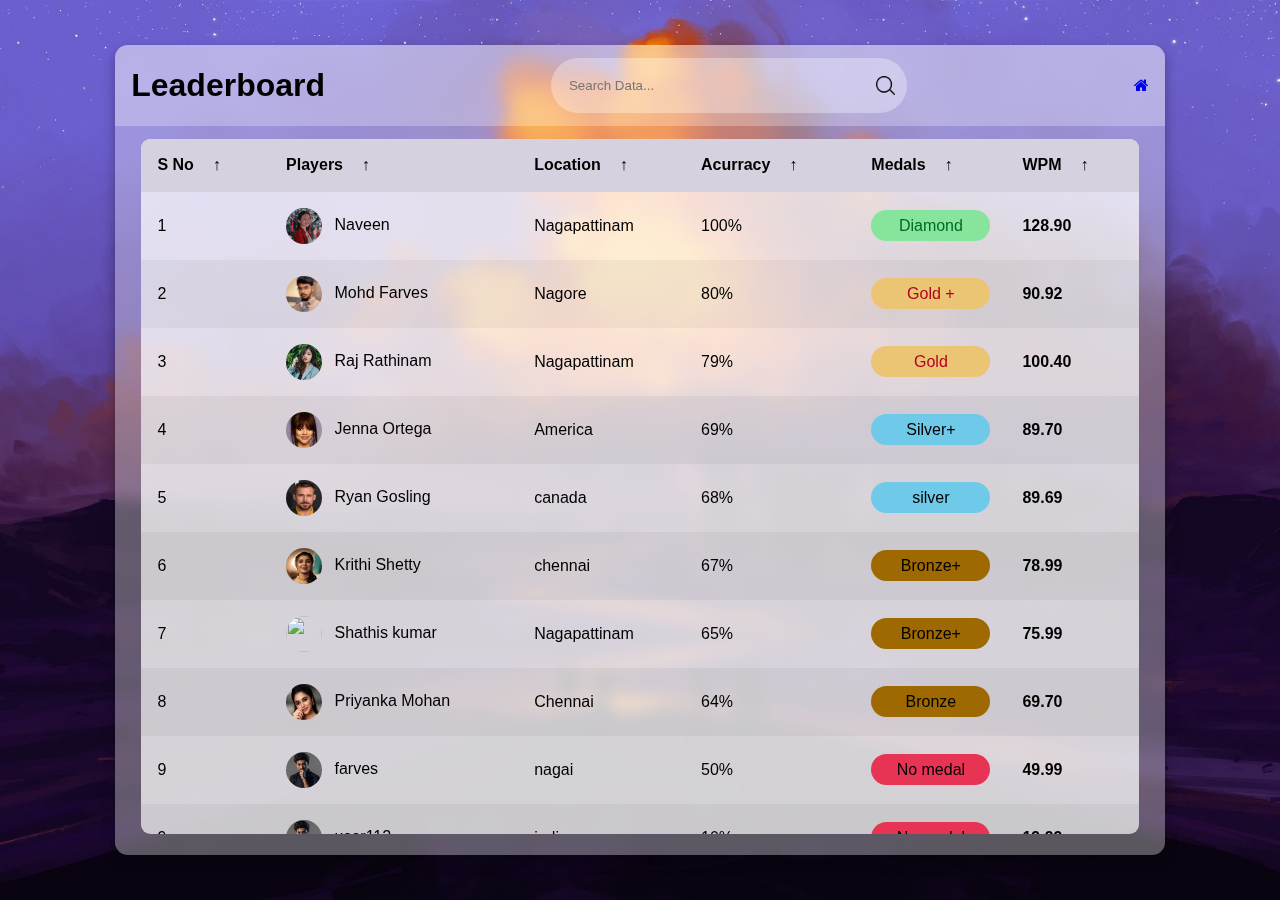
==== lead.html @ 06aaf7b4 "Add files via upload" ====
<!DOCTYPE html>
<html lang="en">

<head>
    <meta charset="UTF-8">
    <meta name="viewport" content="width=device-width, initial-scale=1.0">
    <meta http-equiv="X-UA-Compatible" content="ie=edge">
    <title>Leaderboard</title>
    <link rel="stylesheet" href="https://cdnjs.cloudflare.com/ajax/libs/font-awesome/4.7.0/css/font-awesome.min.css">
    <link rel="stylesheet" type="text/css" href="lead.css">
</head>

<body>
    <main class="table" id="customers_table">
        <section class="table__header">
            <h1>Leaderboard</h1>
            <div class="input-group">
                <input type="search" placeholder="Search Data...">
                <img src="images/search.png" alt="">
            </div>
            <div class="export__file">
                <a href="index.html"><i class="fa fa-home" aria-hidden="true"></i></a>
            </div>
        </section>
        <section class="table__body">
            <table>
                <thead>
                    <tr>
                        <th> S no <span class="icon-arrow">&UpArrow;</span></th>
                        <th> Players <span class="icon-arrow">&UpArrow;</span></th>
                        <th> Location <span class="icon-arrow">&UpArrow;</span></th>
                        <th> Acurracy <span class="icon-arrow">&UpArrow;</span></th>
                        <th> Medals <span class="icon-arrow">&UpArrow;</span></th>
                        <th> WPM <span class="icon-arrow">&UpArrow;</span></th>
                    </tr>
                </thead>
                <tbody>
                    <tr>
                        <td> 1 </td>
                        <td> <img src="images/Zinzu Chan Lee.jpg" alt=""> Naveen</td>
                        <td> Nagapattinam </td>
                        <td> 100% </td>
                        <td>
                            <p class="status diamond">Diamond</p>
                        </td>
                        <td> <strong> 128.90 </strong></td>
                    </tr>
                    <tr>
                        <td> 2 </td>
                        <td><img src="images/MY PHOTO.jpg" alt=""> Mohd Farves </td>
                        <td> Nagore </td>
                        <td> 80% </td>
                        <td>
                            <p class="status gold">Gold +</p>
                        </td>
                        <td> <strong>90.92</strong> </td>
                    </tr>
                    <tr>
                        <td> 3</td>
                        <td><img src="images/Sonal Gharti.jpg" alt=""> Raj Rathinam </td>
                        <td> Nagapattinam </td>
                        <td> 79% </td>
                        <td>
                            <p class="status gold">Gold</p>
                        </td>
                        <td> <strong>100.40</strong> </td>
                    </tr>
                    <tr>
                        <td> 4</td>
                        <td><img src="images/jenna.jpeg" alt=""> Jenna Ortega </td>
                        <td> America </td>
                        <td> 69% </td>
                        <td>
                            <p class="status silver">Silver+</p>
                        </td>
                        <td> <strong>89.70</strong> </td>
                    </tr>
                    <tr>
                        <td> 5</td>
                        <td><img src="images/ryan.jpeg" alt=""> Ryan Gosling </td>
                        <td> canada </td>
                        <td> 68% </td>
                        <td>
                            <p class="status silver">silver</p>
                        </td>
                        <td> <strong>89.69</strong> </td>
                    </tr>
                    <tr>
                        <td> 6</td>
                        <td><img src="images/kriti.jpg" alt=""> Krithi Shetty</td>
                        <td> chennai </td>
                        <td> 67% </td>
                        <td>
                            <p class="status bronze">Bronze+</p>
                        </td>
                        <td> <strong>78.99</strong> </td>
                    </tr>
                    <tr>
                        <td> 7</td>
                        <td><img src="images/{6A87F6E1-01B3-43AB-8C15-E8FA976BD645}.png" alt=""> Shathis kumar </td>
                        <td> Nagapattinam </td>
                        <td> 65%</td>
                        <td>
                            <p class="status bronze">Bronze+</p>
                        </td>
                        <td> <strong>75.99</strong> </td>
                    </tr>
                    <tr>
                        <td> 8</td>
                        <td><img src="images/priyanka.jpg" alt=""> Priyanka Mohan </td>
                        <td> Chennai </td>
                        <td> 64% </td>
                        <td>
                            <p class="status bronze">Bronze</p>
                        </td>
                        <td> <strong>69.70</strong> </td>
                    </tr>
                    <tr>
                        <td> 9</td>
                        <td><img src="images/Alex Gonley.jpg" alt=""> farves </td>
                        <td> nagai </td>
                        <td> 50% </td>
                        <td>
                            <p class="status nomedal">No medal</p>
                        </td>
                        <td> <strong>49.99</strong> </td>
                    </tr>
                    <tr>
                        <td> 9</td>
                        <td><img src="images/Alex Gonley.jpg" alt=""> user112 </td>
                        <td> india </td>
                        <td> 10% </td>
                        <td>
                            <p class="status nomedal">No medal</p>
                        </td>
                        <td> <strong>19.99</strong> </td>
                    </tr>
                    <tr>
                        <td> 9</td>
                        <td><img src="images/Alex Gonley.jpg" alt=""> user112 </td>
                        <td> india </td>
                        <td> 10% </td>
                        <td>
                            <p class="status nomedal">No medal</p>
                        </td>
                        <td> <strong>19.99</strong> </td>
                    </tr>
                    <tr>
                        <td> 9</td>
                        <td><img src="images/Alex Gonley.jpg" alt=""> user112 </td>
                        <td> india </td>
                        <td> 10% </td>
                        <td>
                            <p class="status nomedal">No medal</p>
                        </td>
                        <td> <strong>19.99</strong> </td>
                    </tr>
                    <tr>
                        <td> 9</td>
                        <td><img src="images/Alex Gonley.jpg" alt=""> user112 </td>
                        <td> india </td>
                        <td> 10% </td>
                        <td>
                            <p class="status nomedal">No medal</p>
                        </td>
                        <td> <strong>19.99</strong> </td>
                    </tr>
                </tbody>
            </table>
        </section>
    </main>
    <script src="lead.js"></script>

</body>

</html>
---- lead.css ----
* {
    margin: 0;
    padding: 0;

    box-sizing: border-box;
    font-family: sans-serif;
}
@media print {
 .table, .table__body {
  overflow: visible;
  height: auto !important;
  width: auto !important;
 }
}

/*@page {
    size: landscape;
    margin: 0; 
}*/

body {
    min-height: 100vh;
    background: url(images/html_table.jpg) center / cover;
    display: flex;
    justify-content: center;
    align-items: center;
}

main.table {
    width: 82vw;
    height: 90vh;
    background-color: #fff5;

    backdrop-filter: blur(7px);
    box-shadow: 0 .4rem .8rem #0005;
    border-radius: .8rem;

    overflow: hidden;
}

.table__header {
    width: 100%;
    height: 10%;
    background-color: #fff4;
    padding: .8rem 1rem;

    display: flex;
    justify-content: space-between;
    align-items: center;
}

.table__header .input-group {
    width: 35%;
    height: 100%;
    background-color: #fff5;
    padding: 0 .8rem;
    border-radius: 2rem;

    display: flex;
    justify-content: center;
    align-items: center;

    transition: .2s;
}

.table__header .input-group:hover {
    width: 45%;
    background-color: #fff8;
    box-shadow: 0 .1rem .4rem #0002;
}

.table__header .input-group img {
    width: 1.2rem;
    height: 1.2rem;
}

.table__header .input-group input {
    width: 100%;
    padding: 0 .5rem 0 .3rem;
    background-color: transparent;
    border: none;
    outline: none;
}

.table__body {
    width: 95%;
    max-height: calc(89% - 1.6rem);
    background-color: #fffb;

    margin: .8rem auto;
    border-radius: .6rem;

    overflow: auto;
    overflow: overlay;
}


.table__body::-webkit-scrollbar{
    width: 0.5rem;
    height: 0.5rem;
}

.table__body::-webkit-scrollbar-thumb{
    border-radius: .5rem;
    background-color: #0004;
    visibility: hidden;
}

.table__body:hover::-webkit-scrollbar-thumb{ 
    visibility: visible;
}


table {
    width: 100%;
}

td img {
    width: 36px;
    height: 36px;
    margin-right: .5rem;
    border-radius: 50%;

    vertical-align: middle;
}

table, th, td {
    border-collapse: collapse;
    padding: 1rem;
    text-align: left;
}

thead th {
    position: sticky;
    top: 0;
    left: 0;
    background-color: #d5d1defe;
    cursor: pointer;
    text-transform: capitalize;
}

tbody tr:nth-child(even) {
    background-color: #0000000b;
}

tbody tr {
    --delay: .1s;
    transition: .5s ease-in-out var(--delay), background-color 0s;
}

tbody tr.hide {
    opacity: 0;
    transform: translateX(100%);
}

tbody tr:hover {
    background-color: #fff6 !important;
}

tbody tr td,
tbody tr td p,
tbody tr td img {
    transition: .2s ease-in-out;
}

tbody tr.hide td,
tbody tr.hide td p {
    padding: 0;
    font: 0 / 0 sans-serif;
    transition: .2s ease-in-out .5s;
}

tbody tr.hide td img {
    width: 0;
    height: 0;
    transition: .2s ease-in-out .5s;
}

.status {
    padding: .4rem 0;
    border-radius: 2rem;
    text-align: center;
}

.status.diamond {
    background-color: #86e49d;
    color: #006b21;
}

.status.gold {
    background-color: #ebc474;
    color: #b30021;
}

.status.bronze {
    background-color: #9e6900;
}

.status.silver {
    background-color: #6fcaea;
}
.status.nomedal {
    background-color: #e73354;
}


@media (max-width: 1000px) {
    td:not(:first-of-type) {
        min-width: 12.1rem;
    }
}

thead th span.icon-arrow {
    display: inline-block;
    width: 1.3rem;
    height: 1.3rem;
    border-radius: 50%;
    border: 1.4px solid transparent;
    
    text-align: center;
    font-size: 1rem;
    
    margin-left: .5rem;
    transition: .2s ease-in-out;
}

thead th:hover span.icon-arrow{
    border: 1.4px solid #6c00bd;
}

thead th:hover {
    color: #6c00bd;
}

thead th.active span.icon-arrow{
    background-color: #6c00bd;
    color: #fff;
}

thead th.asc span.icon-arrow{
    transform: rotate(180deg);
}

thead th.active,tbody td.active {
    color: #6c00bd;
}

.export__file {
    position: relative;
}

.export__file .export__file-btn {
    display: inline-block;
    width: 2rem;
    height: 2rem;
    background: #fff6 url(images/export.png) center / 80% no-repeat;
    border-radius: 50%;
    transition: .2s ease-in-out;
}

.export__file .export__file-btn:hover { 
    background-color: #fff;
    transform: scale(1.15);
    cursor: pointer;
}

.export__file input {
    display: none;
}

.export__file .export__file-options {
    position: absolute;
    right: 0;
    
    width: 12rem;
    border-radius: .5rem;
    overflow: hidden;
    text-align: center;

    opacity: 0;
    transform: scale(.8);
    transform-origin: top right;
    
    box-shadow: 0 .2rem .5rem #0004;
    
    transition: .2s;
}

.export__file input:checked + .export__file-options {
    opacity: 1;
    transform: scale(1);
    z-index: 100;
}

.export__file .export__file-options label{
    display: block;
    width: 100%;
    padding: .6rem 0;
    background-color: #f2f2f2;
    
    display: flex;
    justify-content: space-around;
    align-items: center;

    transition: .2s ease-in-out;
}

.export__file .export__file-options label:first-of-type{
    padding: 1rem 0;
    background-color: #86e49d !important;
}

.export__file .export__file-options label:hover{
    transform: scale(1.05);
    background-color: #fff;
    cursor: pointer;
}

.export__file .export__file-options img{
    width: 2rem;
    height: auto;
}
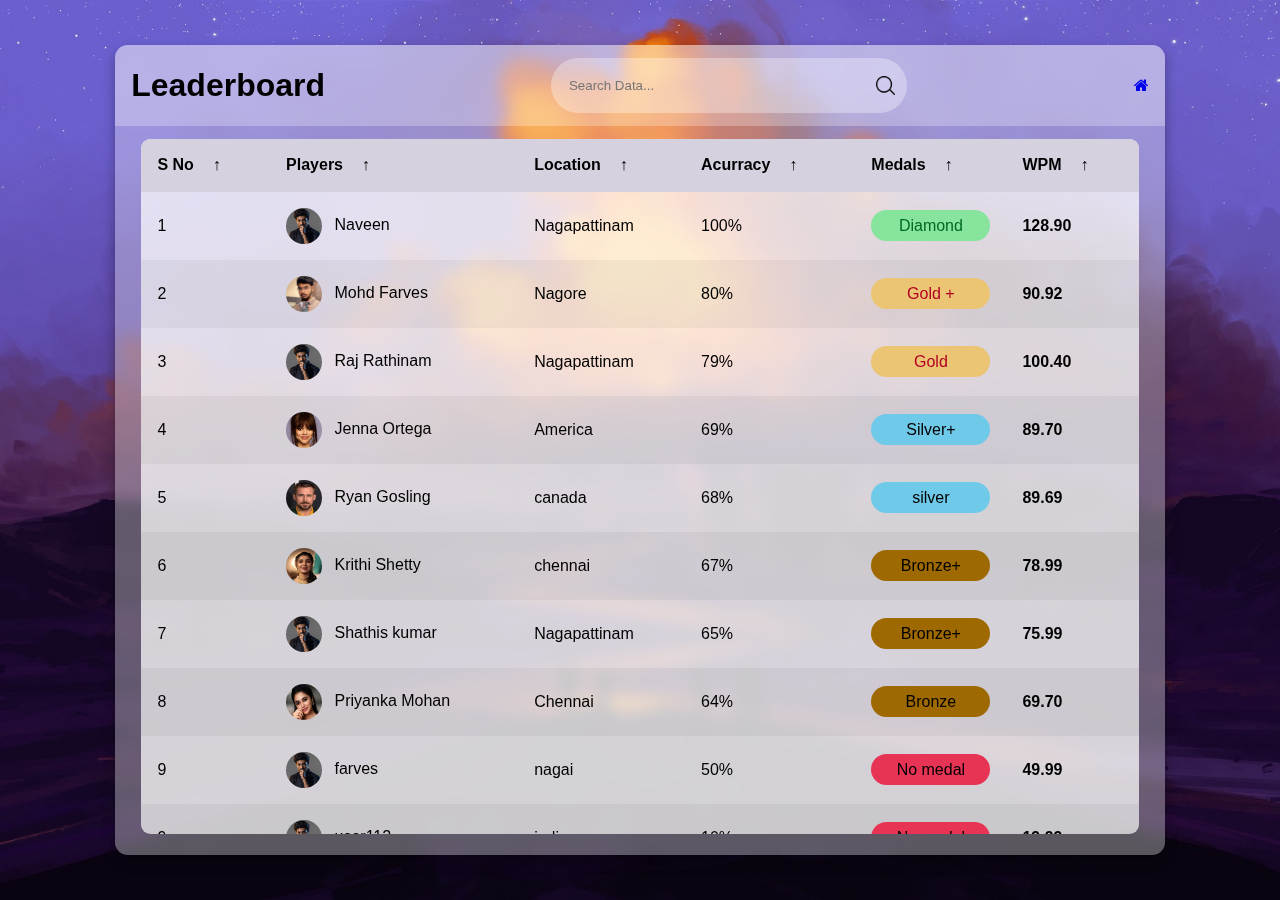
==== commit d372d917: "Add files via upload" ====
--- a/lead.html
+++ b/lead.html
@@ -37,7 +37,7 @@
                 <tbody>
                     <tr>
                         <td> 1 </td>
-                        <td> <img src="images/Zinzu Chan Lee.jpg" alt=""> Naveen</td>
+                        <td> <img src="images/Alex Gonley.jpg" alt=""> Naveen</td>
                         <td> Nagapattinam </td>
                         <td> 100% </td>
                         <td>
@@ -57,7 +57,7 @@
                     </tr>
                     <tr>
                         <td> 3</td>
-                        <td><img src="images/Sonal Gharti.jpg" alt=""> Raj Rathinam </td>
+                        <td><img src="images/Alex Gonley.jpg" alt=""> Raj Rathinam </td>
                         <td> Nagapattinam </td>
                         <td> 79% </td>
                         <td>
@@ -97,7 +97,7 @@
                     </tr>
                     <tr>
                         <td> 7</td>
-                        <td><img src="images/{6A87F6E1-01B3-43AB-8C15-E8FA976BD645}.png" alt=""> Shathis kumar </td>
+                        <td><img src="images/Alex Gonley.jpg" alt=""> Shathis kumar </td>
                         <td> Nagapattinam </td>
                         <td> 65%</td>
                         <td>
